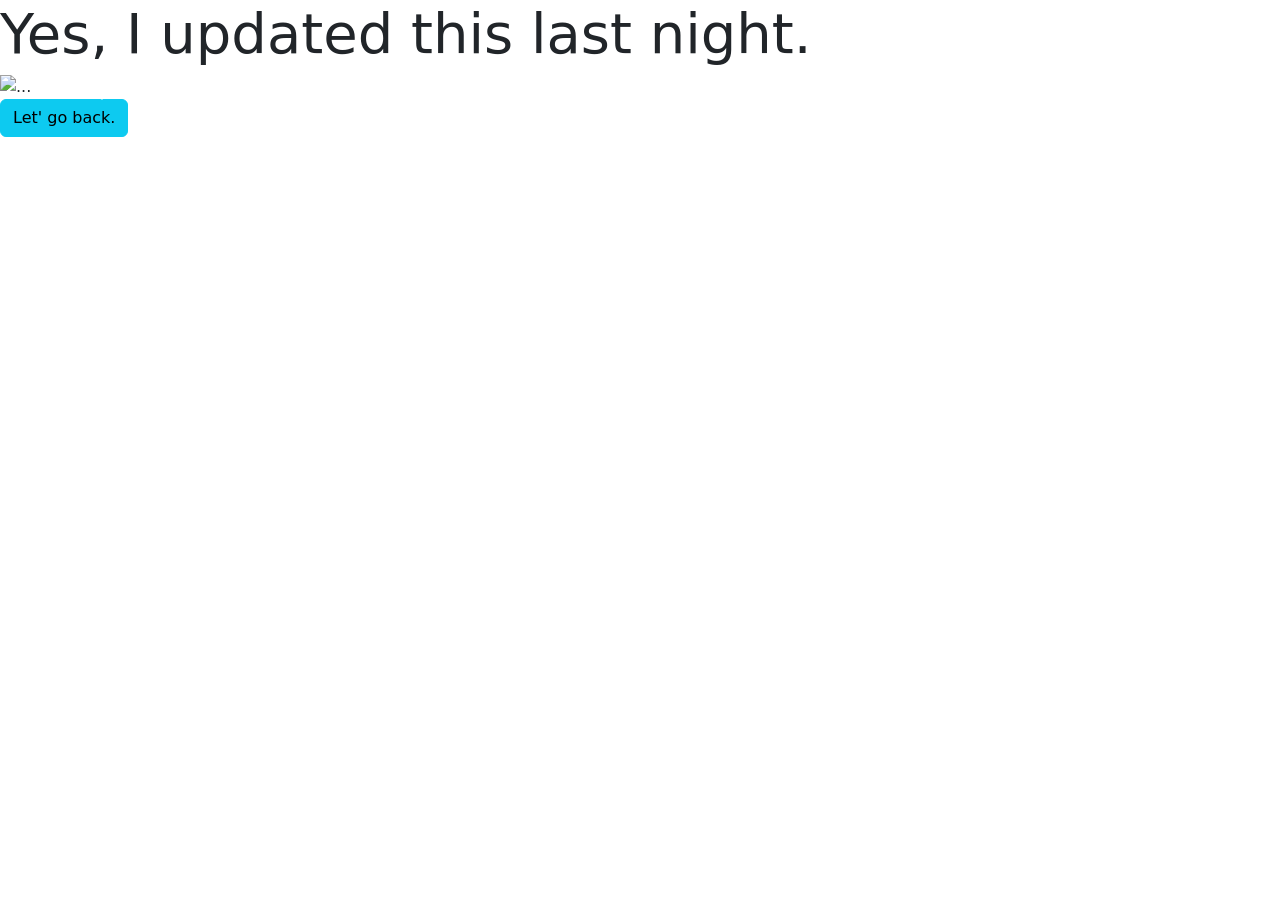
==== linked-page.html @ b425ff91 "Add files via upload" ====
<!DOCTYPE html>
<html>
<head>
	<meta charset="utf-8">
	<meta name="viewport" content="width=device-width, initial-scale=1">
	<title>Stuborn client</title>
	<link rel="stylesheet" type="text/css" href="https://cdn.jsdelivr.net/npm/bootstrap@5.3.8/dist/css/bootstrap.min.css" rel="stylesheet" integrity="sha384-sRIl4kxILFvY47J16cr9ZwB07vP4J8+LH7qKQnuqkuIAvNWLzeN8tE5YBujZqJLB" crossorigin="anonymous">
	<link rel="stylesheet" type="text/css" href="style.css">
</head>
<body>
	<h1 class="display-4">Yes, I updated this last night.</h1>

	<div id="carouselExampleIndicators" class="carousel slide">
  		<div class="carousel-indicators">
    		<button type="button" data-bs-target="#carouselExampleIndicators" data-bs-slide-to="0" class="active" aria-current="true" aria-label="Slide 1"></button>
    		<button type="button" data-bs-target="#carouselExampleIndicators" data-bs-slide-to="1" aria-label="Slide 2"></button>
    		<button type="button" data-bs-target="#carouselExampleIndicators" data-bs-slide-to="2" aria-label="Slide 3"></button>
  		</div>
  		<div class="carousel-inner">
   			<div class="carousel-item active">
      			<img src="https://m.media-amazon.com/images/I/41r+alN47pL._AC_UF894,1000_QL80_.jpg" class="d-block w-100" alt="...">
    		</div>
    		<div class="carousel-item">
      			<img src="https://www.clipartmax.com/png/middle/339-3397766_middle-finger-meme-png-middle-finger-cat-meme.png" class="d-block w-100" alt="...">
    		</div>
  		</div>
		<button class="carousel-control-prev" type="button" data-bs-target="#carouselExampleIndicators" data-bs-slide="prev">
			<span class="carousel-control-prev-icon" aria-hidden="true"></span>
		    <span class="visually-hidden">Previous</span>
		</button>
		<button class="carousel-control-next" type="button" data-bs-target="#carouselExampleIndicators" data-bs-slide="next">
		    <span class="carousel-control-next-icon" aria-hidden="true"></span>
		    <span class="visually-hidden">Next</span>
		</button>
</div>


	<a href="G:\coding\bootstrap\index.html">
		<button class="btn btn-info" data-bs-target="#exampleModalToggle" data-bs-toggle="modal">Let' go back.</button>
</body>
</html>
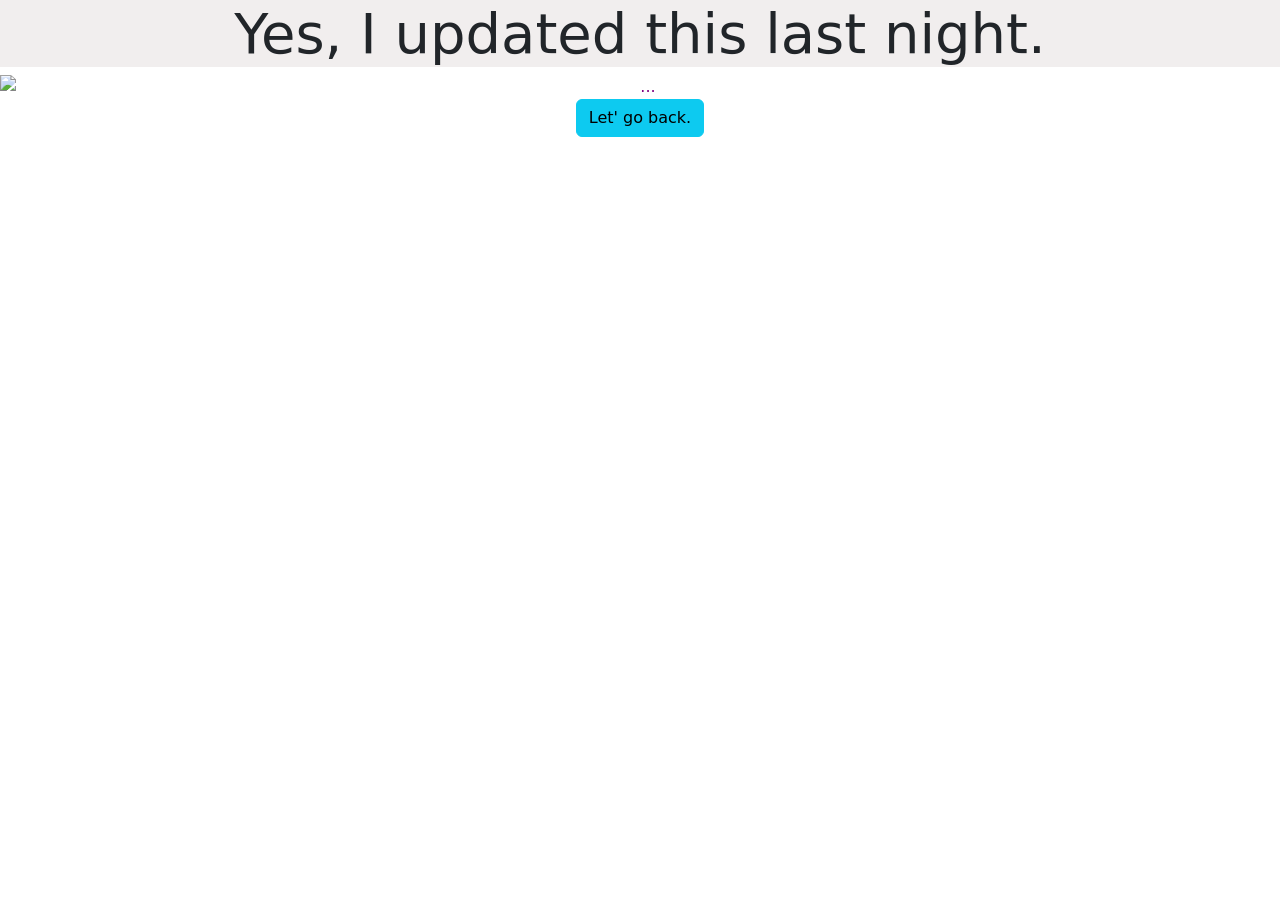
==== commit ea2ea40e: "fixed my ponga pana." ====
--- a/linked-page.html
+++ b/linked-page.html
@@ -5,7 +5,7 @@
 	<meta name="viewport" content="width=device-width, initial-scale=1">
 	<title>Stuborn client</title>
 	<link rel="stylesheet" type="text/css" href="https://cdn.jsdelivr.net/npm/bootstrap@5.3.8/dist/css/bootstrap.min.css" rel="stylesheet" integrity="sha384-sRIl4kxILFvY47J16cr9ZwB07vP4J8+LH7qKQnuqkuIAvNWLzeN8tE5YBujZqJLB" crossorigin="anonymous">
-	<link rel="stylesheet" type="text/css" href="style.css">
+	<link rel="stylesheet" type="text/css" href="index.css">
 </head>
 <body>
 	<h1 class="display-4">Yes, I updated this last night.</h1>
--- a/index.css
+++ b/index.css
@@ -0,0 +1,48 @@
+* {
+	text-align: center;
+	color: purple
+}
+
+.jumbotron {
+    background-color: #f1eeee;
+    display: block;
+
+}
+
+.btn-info:hover{
+	background-color: rosybrown;
+}
+
+.btn-warning:hover{
+	background-color: red;
+}
+
+#div1{
+	background-color: lightblue;
+}
+
+#exampleModalToggleLabel{
+	color: black;
+}
+
+.modal-body{
+	color: brown;
+}
+
+#exampleModalToggleLabel2{
+	color: black;
+}
+
+h4{
+	color: blueviolet;
+}
+
+h4:hover{
+ 	transform: scale(1.1);
+ 	color: blue;
+ }
+
+.display-4{
+	background-color: #f1eeee;
+	 display: block;
+}
